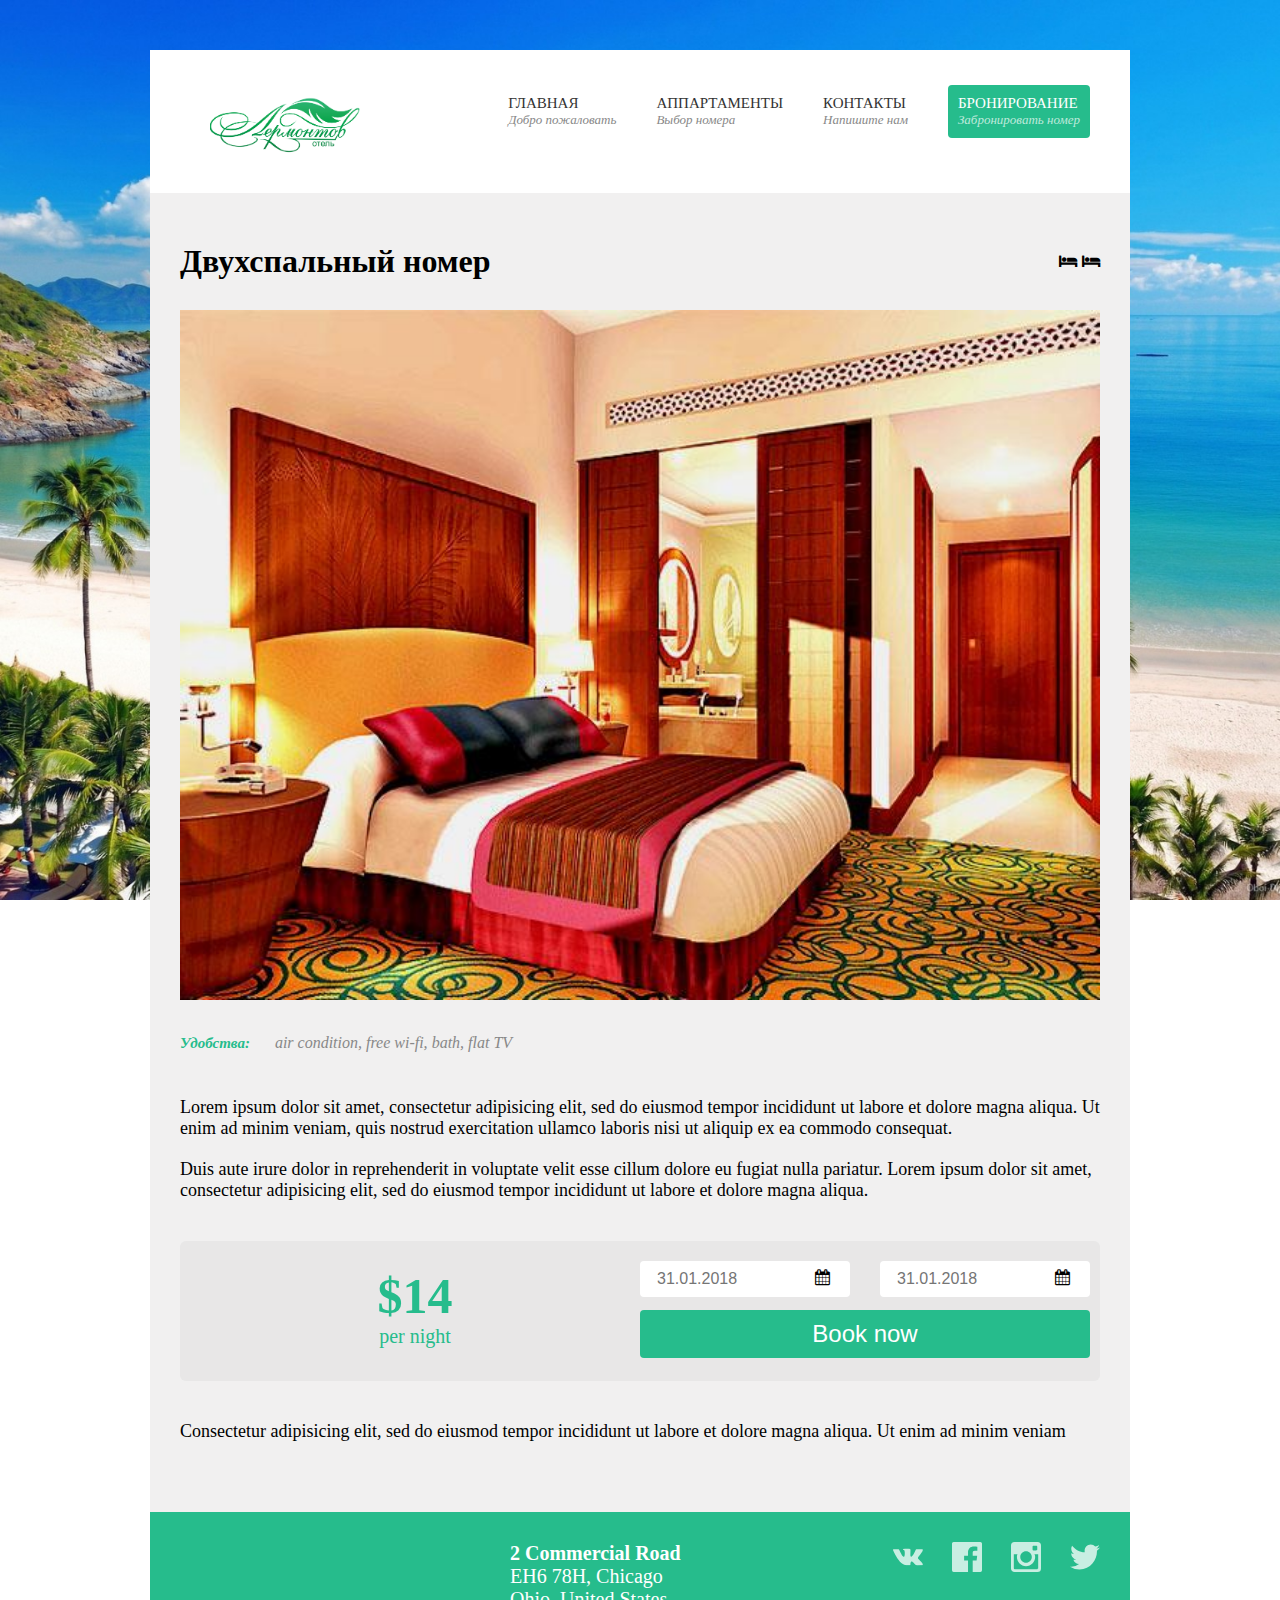
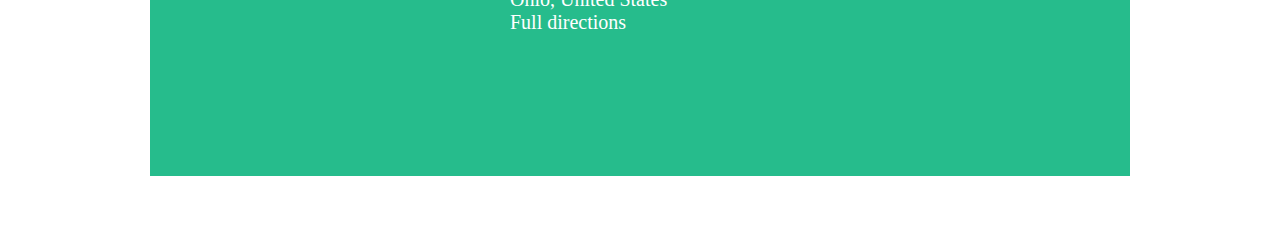
==== appartment-page.html @ 6ba347f4 "first commit" ====
<!DOCTYPE html>
<html lang="en">
  <head>
    <meta charset="UTF-8"/>
    <meta name="viewport" content="width=device-width, initial-scale=1.0"/>
    <meta http-equiv="X-UA-Compatible" content="ie=edge"/>
    <title>Размещение</title>
    <link rel="stylesheet" href="css/main.css"/>
    <link rel="stylesheet" href="libs/jquery-ui-1.12.1.custom/jquery-ui.min.css"/>
    <link rel="stylesheet" href="libs/jquery-ui-1.12.1.custom/jquery-ui.structure.css"/>
    <link rel="stylesheet" href="libs/jquery-ui-1.12.1.custom/jquery-ui.theme.css"/>
    <link rel="stylesheet" href="font-awesome-4.7.0/css/font-awesome.min.css"/>
  </head>
  <body>
    <div class="wrapper">
      <div class="section-header">
        <div class="logo"><a href="index.html"><img src="img/logo.png" alt="logo"/></a></div>
        <div class="navigation">
          <ul>
            <li><a href="index.html">Главная<span>Добро пожаловать</span></a></li>
            <li><a href="appartments.html">Аппартаменты<span>Выбор номера</span></a></li>
            <li><a href="contacts.html">Контакты<span>Напишите нам</span></a></li>
            <li class="reservation-btn custom-color-btn-back"><a href="#">Бронирование<span>Забронировать номер</span></a></li>
          </ul>
        </div>
      </div>
      <div class="section-content">
        <div class="app-single__header">
          <h1>Двухспальный номер</h1>
          <div class="appartment__beds">
            <div class="fa fa-bed"></div>
            <div class="fa fa-bed"></div>
          </div>
        </div><img class="app-single-img" src="img/rooms/room_01.jpg" alt="Image - room photo"/>
        <div class="tags-block">
          <div class="tag-title">Удобства:</div>
          <div class="appartment__options">
            <div class="tag">air condition,</div>
            <div class="tag">free wi-fi,</div>
            <div class="tag">bath,</div>
            <div class="tag">flat TV</div>
          </div>
        </div>
        <p>Lorem ipsum dolor sit amet, consectetur adipisicing elit, sed do eiusmod tempor incididunt ut labore et dolore magna aliqua. Ut enim ad minim veniam, quis nostrud exercitation ullamco laboris nisi ut aliquip ex ea commodo consequat. </p>
        <p>Duis aute irure dolor in reprehenderit in voluptate velit esse cillum dolore eu fugiat nulla pariatur. Lorem ipsum dolor sit amet, consectetur adipisicing elit, sed do eiusmod tempor incididunt ut labore et dolore magna aliqua.</p>
        <div class="booking">
          <div class="booking__price">$14 <br><span>per night</span></div>
          <form class="booking-form" action="reservation.php" method="get">
            <input type="hidden" id="booking-room" name="booking-room" value="3"/>
            <div class="input-wrapper">
              <input class="input-wrapper__input datepicker" type="text" id="booking-checkin" name="booking-checkin" placeholder="31.01.2018"/>
              <div class="input-wrapper__icon">
                <div class="fa fa-calendar"></div>
              </div>
            </div>
            <div class="input-wrapper">
              <input class="input-wrapper__input datepicker" type="text" id="booking-checkout" name="booking-checkout" placeholder="31.01.2018"/>
              <div class="input-wrapper__icon">
                <div class="fa fa-calendar"></div>
              </div>
            </div>
            <input class="button button--full-width custom-color-btn-back" type="submit" value="Book now"/>
          </form>
        </div>
        <p class="extended-info">Consectetur adipisicing elit, sed do eiusmod tempor incididunt ut labore et dolore magna aliqua. Ut enim ad minim veniam</p>
      </div>
      <div class="section-footer">
        <div class="map">
          <iframe src="https://www.google.com/maps/embed?pb=!1m18!1m12!1m3!1d5740.709414819223!2d115.1689508123794!3d-8.716764730321545!2m3!1f0!2f0!3f0!3m2!1i1024!2i768!4f13.1!3m3!1m2!1s0x2dd246becfdf3a21%3A0xc9b3a559671f273b!2sBounty+Hotel!5e0!3m2!1sru!2sru!4v1516788876021" width="300" height="200" frameborder="0" style="border:0;" allowfullscreen="allowfullscreen"></iframe>
        </div>
        <div class="address">
          <p><strong>2 Commercial Road <br></strong>EH6 78H, Chicago <br>
            Ohio, United States <br>
            Full directions
          </p>
        </div>
        <div class="footer__social"><a href="#" target="_blank">
            <svg class="icon-cocial">
              <use xlink:href="img/sprite.svg#vk"></use>
            </svg></a><a href="#" target="_blank">
            <svg class="icon-cocial">
              <use xlink:href="img/sprite.svg#fb"></use>
            </svg></a><a href="#" target="_blank">
            <svg class="icon-cocial">
              <use xlink:href="img/sprite.svg#inst"></use>
            </svg></a><a href="#" target="_blank">
            <svg class="icon-cocial">
              <use xlink:href="img/sprite.svg#twitter"></use>
            </svg></a></div>
      </div>
      <script src="libs/libs.min.js"></script>
      <script src="libs/jquery-ui-1.12.1.custom/jquery-ui.min.js"></script>
      <script src="js/main.js"></script>
    </div>
  </body>
</html>
---- css/main.css ----
.appartment {
  display: -webkit-box;
  display: -webkit-flex;
  display: -ms-flexbox;
  display: flex;
  background-color: #fff;
  margin-bottom: 1.875rem;
  margin-top: 3.125rem;
}
.appartment__img {
  min-width: 21.875rem;
  min-height: 16.875rem;
  background-repeat: no-repeat;
  background-position: center;
  -webkit-background-size: cover;
          background-size: cover;
}
.appartment__desc {
  padding: 1.25rem 1.875rem;
}
.appartment__header {
  display: -webkit-box;
  display: -webkit-flex;
  display: -ms-flexbox;
  display: flex;
  -webkit-box-pack: justify;
  -webkit-justify-content: space-between;
      -ms-flex-pack: justify;
          justify-content: space-between;
  -webkit-box-align: baseline;
  -webkit-align-items: baseline;
      -ms-flex-align: baseline;
          align-items: baseline;
  font-size: 1rem;
}
.appartment__title {
  color: #26bc8c;
  font-size: 1.5rem;
  font-weight: 400;
}
.appartment__beds {
  display: -webkit-box;
  display: -webkit-flex;
  display: -ms-flexbox;
  display: flex;
}
.fa-bed {
  margin-left: 0.3125rem;
}
.appartment__text {
  margin: 0.9375rem 0rem 0rem 0rem;
}
.appartment__text p {
  font-weight: 300;
  font-size: 1.125rem;
}
.appartment__footer {
  margin: 1.25rem 0rem;
  display: -webkit-box;
  display: -webkit-flex;
  display: -ms-flexbox;
  display: flex;
  -webkit-box-align: center;
  -webkit-align-items: center;
      -ms-flex-align: center;
          align-items: center;
  -webkit-box-pack: justify;
  -webkit-justify-content: space-between;
      -ms-flex-pack: justify;
          justify-content: space-between;
}
.appartment__options {
  margin-left: 1.25rem;
}
.tag {
  font-style: italic;
  font-size: 1rem;
  color: #888;
  display: inline-block;
}
.app-single__header {
  display: -webkit-box;
  display: -webkit-flex;
  display: -ms-flexbox;
  display: flex;
  -webkit-box-pack: justify;
  -webkit-justify-content: space-between;
      -ms-flex-pack: justify;
          justify-content: space-between;
  -webkit-box-align: center;
  -webkit-align-items: center;
      -ms-flex-align: center;
          align-items: center;
}
.tags-block {
  display: -webkit-box;
  display: -webkit-flex;
  display: -ms-flexbox;
  display: flex;
  -webkit-box-align: baseline;
  -webkit-align-items: baseline;
      -ms-flex-align: baseline;
          align-items: baseline;
}
.tag-title {
  color: #26bc8c;
  font-weight: 600;
  margin-right: 0.3125rem;
  margin-bottom: 1.875rem;
  font-size: 0.9375rem;
  font-style: italic;
}
.booking {
  background-color: rgba(224, 224, 224, 0.55);
  padding: 0.625rem 0.625rem 0.625rem 0.625rem;
  margin: 2.5rem 0rem 2.5rem 0rem;
  display: -webkit-box;
  display: -webkit-flex;
  display: -ms-flexbox;
  display: flex;
  -webkit-border-radius: 0.375rem;
          border-radius: 0.375rem;
}
.booking__price {
  font-size: 3.125rem;
  font-weight: 700;
  text-align: center;
  line-height: 1.875rem;
  color: #26bc8c;
  width: 50%;
  margin: 1.875rem 0rem 1.25rem 0rem;
}
.booking__price span {
  font-size: 1.25rem;
  font-weight: 400;
}
.booking-form {
  width: 50%;
  display: -webkit-box;
  display: -webkit-flex;
  display: -ms-flexbox;
  display: flex;
  -webkit-box-pack: justify;
  -webkit-justify-content: space-between;
      -ms-flex-pack: justify;
          justify-content: space-between;
  -webkit-flex-wrap: wrap;
      -ms-flex-wrap: wrap;
          flex-wrap: wrap;
  -webkit-box-align: start;
  -webkit-align-items: flex-start;
      -ms-flex-align: start;
          align-items: flex-start;
  padding-top: 0.625rem;
}
.app-single-img {
  width: 57.5rem;
  margin: 1.875rem 0;
}
.input-wrapper {
  -webkit-border-radius: 0.25rem;
          border-radius: 0.25rem;
  background-color: #fff;
  padding: 0.5rem 0.9375rem;
  width: 40%;
  position: relative;
}
.input-wrapper__input {
  border: none;
  font-size: 1rem;
  font-family: 'Roboto', sans-serif;
  font-weight: 300;
  max-width: 100%;
  outline-style: none;
}
.input-wrapper__icon {
  position: absolute;
  right: 1.25rem;
  top: 0.5rem;
}
.button--full-width {
  width: 100%;
}
.section-header {
  padding: 2.1875rem 2.5rem 1.5625rem 1.875rem;
  background-color: #FFF;
  display: -webkit-box;
  display: -webkit-flex;
  display: -ms-flexbox;
  display: flex;
  -webkit-box-pack: justify;
  -webkit-justify-content: space-between;
      -ms-flex-pack: justify;
          justify-content: space-between;
}
.logo img {
  width: 9.375rem;
  margin-left: 1.875rem;
}
.navigation {
  font-size: 1.375rem;
  font-weight: 700;
  font-size: 0.9375rem;
}
.navigation ul {
  display: -webkit-box;
  display: -webkit-flex;
  display: -ms-flexbox;
  display: flex;
  list-style: none;
  margin: 0;
  padding: 0;
  -webkit-box-align: baseline;
  -webkit-align-items: baseline;
      -ms-flex-align: baseline;
          align-items: baseline;
}
.navigation ul li {
  margin: 0;
  padding: 0;
  text-transform: uppercase;
  margin-left: 2.5rem;
}
.navigation a {
  color: #333333;
  font-weight: 400;
  text-decoration: none;
  display: block;
}
.navigation a:hover,
.navigation a:focus,
.navigation a:active {
  text-decoration: none;
  color: #26bc8c !important;
}
.navigation span {
  text-transform: none;
  font-style: italic;
  font-size: 0.8125rem;
  font-weight: 300;
  color: #888888;
  display: block;
}
.navigation ul li.reservation-btn {
  -webkit-border-radius: 0.25rem;
          border-radius: 0.25rem;
  padding: 0.625rem;
}
.navigation ul li.reservation-btn span {
  color: rgba(255, 255, 255, 0.7);
}
.active {
  color: #26bc8c !important;
}
.section-footer {
  background-color: #26bc8c;
  padding: 1.875rem;
  display: -webkit-box;
  display: -webkit-flex;
  display: -ms-flexbox;
  display: flex;
}
.map {
  margin-right: 1.875rem;
}
.address p {
  margin: 0;
  padding: 0;
  color: #fff;
  font-size: 1.25rem;
}
.footer__social {
  margin-left: auto ;
}
.footer__social a {
  text-decoration: none;
  margin-left: 1.5625rem;
  opacity: 0.75;
}
.footer__social a:hover {
  opacity: 1;
}
.icon-cocial {
  fill: #fff;
  width: 1.875rem;
  height: 1.875rem;
}
.contact-form {
  margin-top: 3.125rem;
}
.input {
  -webkit-border-radius: 0.25rem;
          border-radius: 0.25rem;
  outline-style: none;
  background-color: #fff;
  font-family: 'Roboto', sans-serif;
  font-weight: 300;
  font-size: 1rem;
  border: none;
  padding: 0.9375rem 0.9375rem;
  width: 100%;
}
.input--half {
  width: 48%;
  margin-right: 1.875rem;
}
.input--half:last-child {
  margin-right: 0;
}
.textarea {
  -webkit-border-radius: 0.25rem;
          border-radius: 0.25rem;
  outline-style: none;
  background-color: #fff;
  font-family: 'Roboto', sans-serif;
  font-weight: 300;
  font-size: 1rem;
  border: none;
  padding: 0.9375rem 0.9375rem;
  width: 100%;
  height: 7.5rem;
}
.contact-form__row {
  display: -webkit-box;
  display: -webkit-flex;
  display: -ms-flexbox;
  display: flex;
  -webkit-box-pack: justify;
  -webkit-justify-content: space-between;
      -ms-flex-pack: justify;
          justify-content: space-between;
  padding-bottom: 0.9375rem;
}
.message {
  padding: 0.625rem 0.9375rem;
  background-color: #999;
  color: #FFF;
  font-size: 1.125rem;
  width: 97%;
  margin-bottom: 0.625rem;
  -webkit-border-radius: 0.25rem;
          border-radius: 0.25rem;
}
.message--error {
  background-color: #B52B2B;
}
.message--success {
  background-color: #1A57E1;
}
html {
  height: 100%;
}
body {
  height: 100%;
  background-image: url("../img/bg-island.jpg");
  background-repeat: no-repeat;
  background-position: center;
  -webkit-background-size: cover;
          background-size: cover;
  background-attachment: fixed;
  margin: 0;
  padding: 0;
}
h1 {
  margin: 0;
  padding: 0;
}
img {
  max-width: 100%;
}
.wrapper {
  max-width: 61.25rem;
  margin-left: auto;
  margin-right: auto;
  padding-top: 3.125rem;
  padding-bottom: 3.125rem;
}
.section-content {
  background-color: #f1f0f0;
  padding: 3.125rem 1.875rem;
}
.section-content p {
  margin: 0.9375rem 0 1.25rem 0;
  font-weight: 300;
  font-size: 1.125rem;
}
.button {
  -webkit-transition: 0.2s ease-in;
  -o-transition: 0.2s ease-in;
  transition: 0.2s ease-in;
  display: inline-block;
  background-color: #26bc8c;
  padding: 0.625rem 2.5rem 0.625rem 2.5rem;
  color: #FFF;
  -webkit-border-radius: 0.25rem;
          border-radius: 0.25rem;
  font-size: 1.5rem;
  font-weight: 300;
  text-decoration: none;
  border: none;
  cursor: pointer;
}
.button:hover,
.button:focus {
  background-color: #04de98;
  outline-style: none;
}
.custom-color-btn-back {
  background-color: #26bc8c !important;
}
.custom-color-btn-back a {
  color: #fff;
}
.custom-color-btn-back a:hover {
  color: #fff !important;
}
.gallery {
  padding: 1.875rem 3.125rem;
}
.photos {
  position: relative;
  height: 37.5rem;
}
.photos img {
  width: 100%;
  position: absolute;
  left: 0;
  opacity: 0;
}
.photos .showed {
  opacity: 1;
}
.scroll {
  width: 2.1875rem;
  height: 0.9375rem;
  fill: #fff;
  cursor: pointer;
}
.prev {
  position: absolute;
  top: 18.34375rem;
  left: 0.9375rem;
  -webkit-transform: rotate(90deg);
      -ms-transform: rotate(90deg);
          transform: rotate(90deg);
}
.next {
  position: absolute;
  top: 18.34375rem;
  right: 0.9375rem;
  -webkit-transform: rotate(-90deg);
      -ms-transform: rotate(-90deg);
          transform: rotate(-90deg);
}
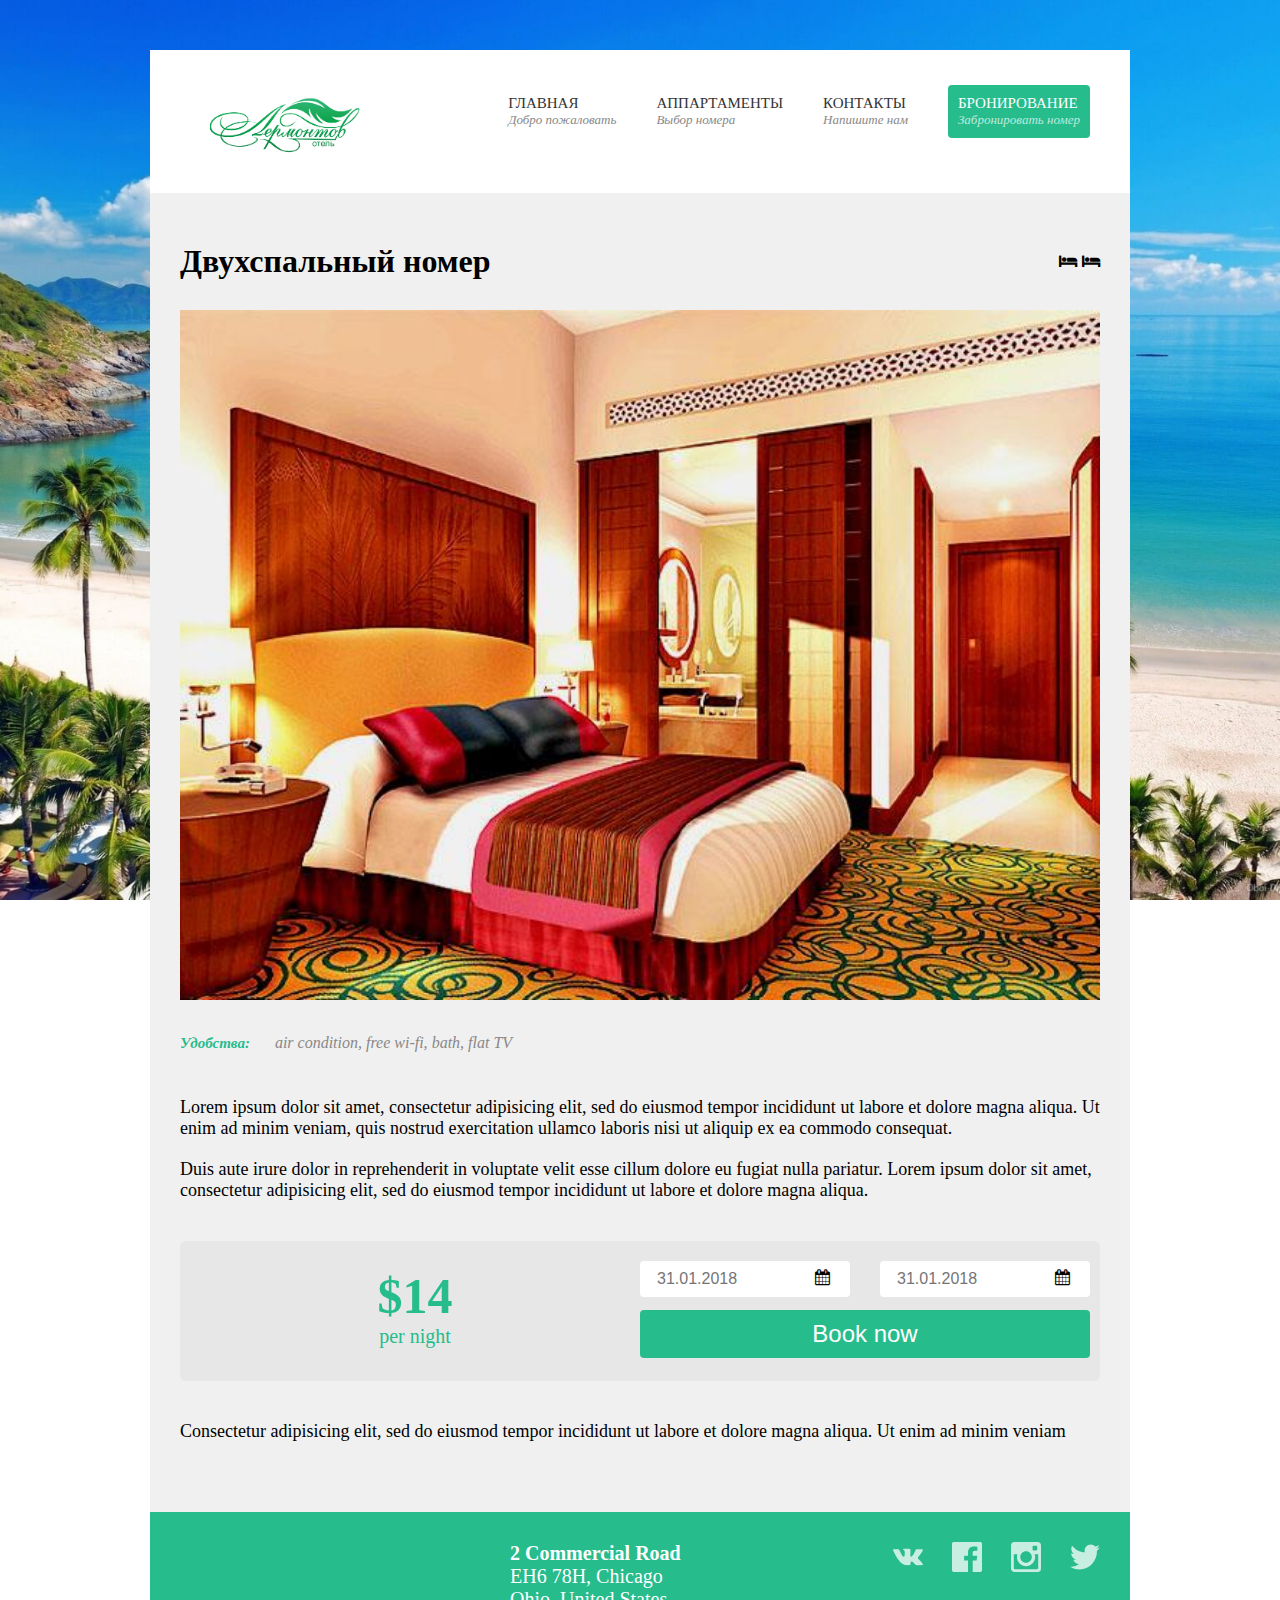
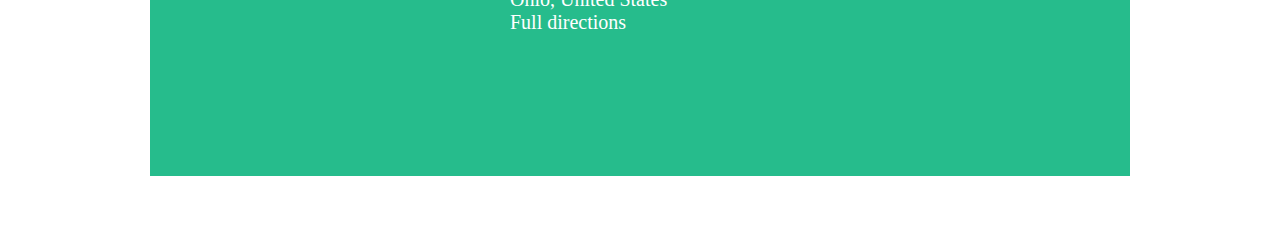
==== commit c61868eb: "Update appartment-page.html" ====
--- a/appartment-page.html
+++ b/appartment-page.html
@@ -74,16 +74,16 @@
             Full directions
           </p>
         </div>
-        <div class="footer__social"><a href="#" target="_blank">
+        <div class="footer__social"><a href="https://vk.com" target="_blank">
             <svg class="icon-cocial">
               <use xlink:href="img/sprite.svg#vk"></use>
-            </svg></a><a href="#" target="_blank">
+            </svg></a><a href="https://www.facebook.com" target="_blank">
             <svg class="icon-cocial">
               <use xlink:href="img/sprite.svg#fb"></use>
-            </svg></a><a href="#" target="_blank">
+            </svg></a><a href="https://www.instagram.com" target="_blank">
             <svg class="icon-cocial">
               <use xlink:href="img/sprite.svg#inst"></use>
-            </svg></a><a href="#" target="_blank">
+            </svg></a><a href="https://twitter.com " target="_blank">
             <svg class="icon-cocial">
               <use xlink:href="img/sprite.svg#twitter"></use>
             </svg></a></div>
@@ -93,4 +93,4 @@
       <script src="js/main.js"></script>
     </div>
   </body>
-</html>+</html>
